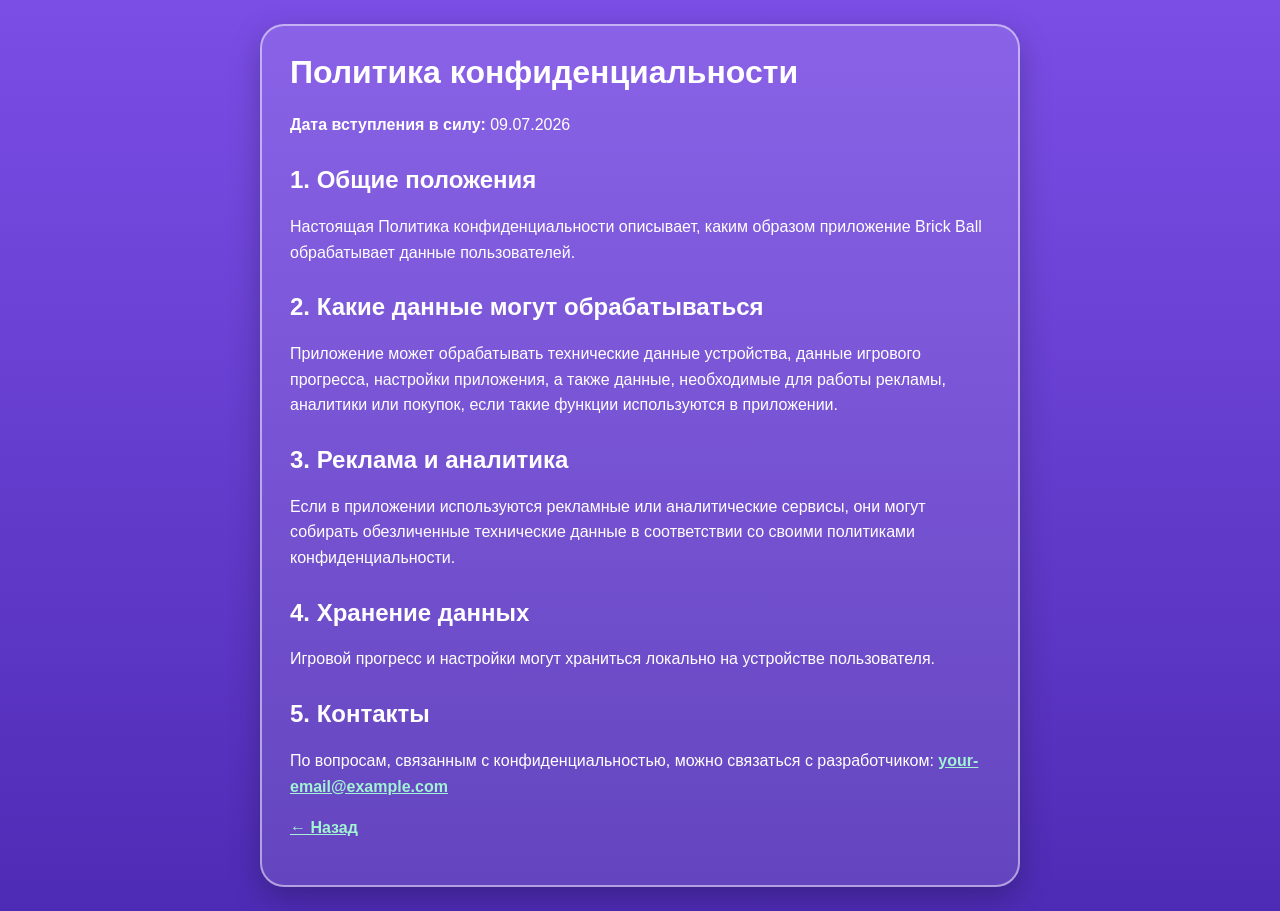
==== privacy.html @ 716b4268 "Наработки сайта" ====
<!DOCTYPE html>
<html lang="ru">
<head>
  <meta charset="UTF-8" />
  <meta name="viewport" content="width=device-width, initial-scale=1.0" />
  <title>Политика конфиденциальности — Brick Ball</title>
  <link rel="stylesheet" href="style.css" />
</head>
<body>
  <main class="document">
    <h1>Политика конфиденциальности</h1>
    <p><strong>Дата вступления в силу:</strong> 09.07.2026</p>

    <h2>1. Общие положения</h2>
    <p>
      Настоящая Политика конфиденциальности описывает, каким образом приложение Brick Ball
      обрабатывает данные пользователей.
    </p>

    <h2>2. Какие данные могут обрабатываться</h2>
    <p>
      Приложение может обрабатывать технические данные устройства, данные игрового прогресса,
      настройки приложения, а также данные, необходимые для работы рекламы, аналитики или покупок,
      если такие функции используются в приложении.
    </p>

    <h2>3. Реклама и аналитика</h2>
    <p>
      Если в приложении используются рекламные или аналитические сервисы, они могут собирать
      обезличенные технические данные в соответствии со своими политиками конфиденциальности.
    </p>

    <h2>4. Хранение данных</h2>
    <p>
      Игровой прогресс и настройки могут храниться локально на устройстве пользователя.
    </p>

    <h2>5. Контакты</h2>
    <p>
      По вопросам, связанным с конфиденциальностью, можно связаться с разработчиком:
      <a href="mailto:your-email@example.com">your-email@example.com</a>
    </p>

    <p><a href="index.html">← Назад</a></p>
  </main>
</body>
</html>
---- style.css ----
* {
  box-sizing: border-box;
}

body {
  margin: 0;
  font-family: Arial, sans-serif;
  background: linear-gradient(180deg, #7b4ee6, #4e2bb5);
  color: #ffffff;
  min-height: 100vh;
  padding: 24px;
}

.card,
.document {
  max-width: 760px;
  margin: 0 auto;
  background: rgba(255, 255, 255, 0.12);
  border: 2px solid rgba(255, 255, 255, 0.5);
  border-radius: 24px;
  padding: 28px;
  box-shadow: 0 10px 30px rgba(0, 0, 0, 0.25);
}

.card {
  text-align: center;
  margin-top: 80px;
}

h1 {
  margin-top: 0;
}

h2 {
  margin-top: 28px;
}

p {
  line-height: 1.6;
}

a {
  color: #a1f3d3;
  font-weight: bold;
}

.buttons {
  display: flex;
  flex-direction: column;
  gap: 14px;
  margin-top: 28px;
}

.buttons a {
  display: block;
  padding: 14px 18px;
  border-radius: 10px;
  background: #a1f3d3;
  color: #413178;
  text-decoration: none;
}

.buttons a:hover {
  opacity: 0.9;
}
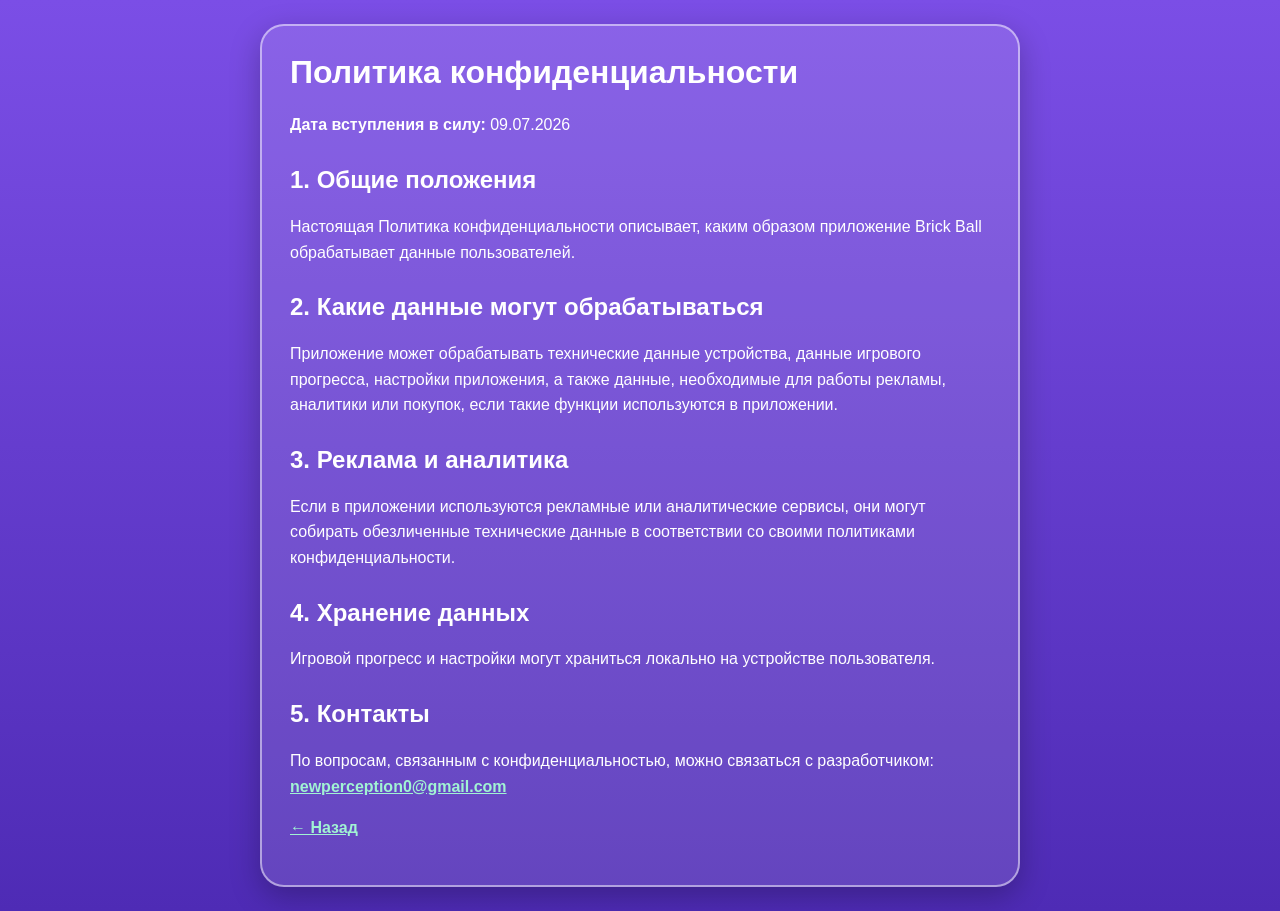
==== commit 4f06353e: "Заменена почта на newperception0@gmail.com" ====
--- a/privacy.html
+++ b/privacy.html
@@ -38,7 +38,7 @@
     <h2>5. Контакты</h2>
     <p>
       По вопросам, связанным с конфиденциальностью, можно связаться с разработчиком:
-      <a href="mailto:your-email@example.com">your-email@example.com</a>
+      <a href="mailto:your-email@example.com">newperception0@gmail.com</a>
     </p>
 
     <p><a href="index.html">← Назад</a></p>
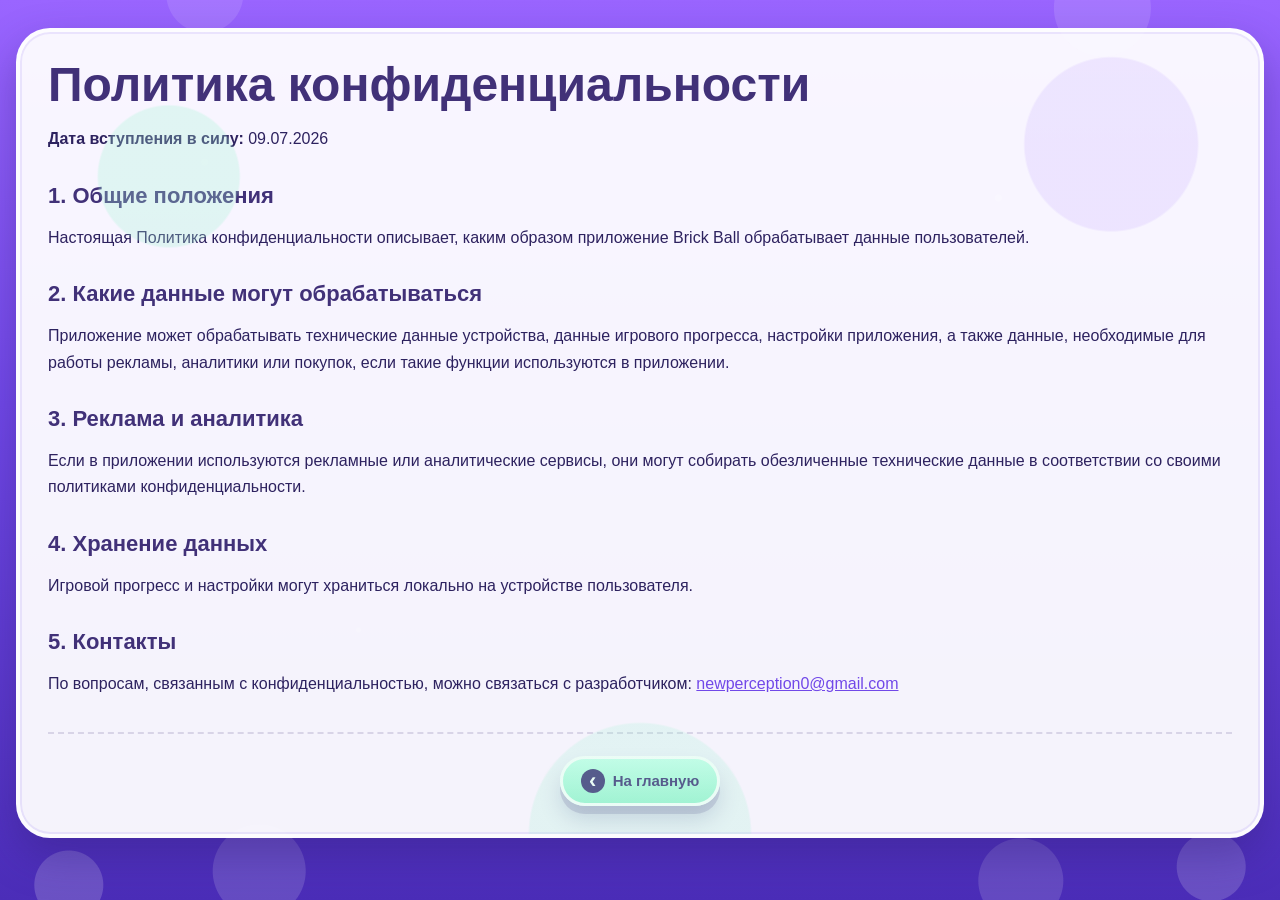
==== commit 22df1136: "Редизайн сайта" ====
--- a/privacy.html
+++ b/privacy.html
@@ -41,7 +41,9 @@
       <a href="mailto:your-email@example.com">newperception0@gmail.com</a>
     </p>
 
-    <p><a href="index.html">← Назад</a></p>
+    <div class="bottom-actions">
+          <a class="back-button" href="index.html">На главную</a>
+        </div>
   </main>
 </body>
 </html>
--- a/style.css
+++ b/style.css
@@ -1,65 +1,294 @@
+:root {
+  --purple-dark: #413178;
+  --purple-main: #7148e8;
+  --purple-light: #9b6dff;
+  --mint: #a1f3d3;
+  --mint-light: #caffec;
+  --white: #ffffff;
+  --text: #2d225f;
+  --soft-text: #6b5aa8;
+  --card: rgba(255, 255, 255, 0.94);
+  --border: rgba(255, 255, 255, 0.75);
+  --shadow: rgba(46, 28, 112, 0.35);
+}
+
 * {
   box-sizing: border-box;
 }
 
 body {
   margin: 0;
+  min-height: 100vh;
   font-family: Arial, sans-serif;
-  background: linear-gradient(180deg, #7b4ee6, #4e2bb5);
+  color: var(--text);
+  background:
+    radial-gradient(circle at 16% 18%, rgba(255, 255, 255, 0.22) 0 3px, transparent 4px),
+    radial-gradient(circle at 78% 22%, rgba(255, 255, 255, 0.2) 0 3px, transparent 4px),
+    radial-gradient(circle at 28% 70%, rgba(255, 255, 255, 0.16) 0 2px, transparent 3px),
+    linear-gradient(180deg, #9a65ff 0%, #7148e8 45%, #4b2db8 100%);
+  padding: 28px 16px;
+  overflow-x: hidden;
+}
+
+body::before,
+body::after {
+  content: "";
+  position: fixed;
+  left: -40px;
+  right: -40px;
+  height: 140px;
+  pointer-events: none;
+  z-index: 0;
+}
+
+body::before {
+  bottom: -62px;
+  background:
+    radial-gradient(circle at 8% 45%, rgba(255, 255, 255, 0.18) 0 34px, transparent 35px),
+    radial-gradient(circle at 22% 35%, rgba(255, 255, 255, 0.15) 0 46px, transparent 47px),
+    radial-gradient(circle at 78% 42%, rgba(255, 255, 255, 0.14) 0 42px, transparent 43px),
+    radial-gradient(circle at 92% 32%, rgba(255, 255, 255, 0.17) 0 34px, transparent 35px);
+}
+
+body::after {
+  top: -76px;
+  background:
+    radial-gradient(circle at 18% 50%, rgba(255, 255, 255, 0.11) 0 38px, transparent 39px),
+    radial-gradient(circle at 84% 60%, rgba(255, 255, 255, 0.12) 0 48px, transparent 49px);
+}
+
+.page {
+  position: relative;
+  z-index: 1;
+  width: min(920px, 100%);
+  margin: 0 auto;
+}
+
+.hero,
+.document {
+  position: relative;
+  background: var(--card);
+  border: 4px solid var(--border);
+  border-radius: 34px;
+  box-shadow:
+    0 18px 40px var(--shadow),
+    inset 0 0 0 2px rgba(127, 91, 232, 0.12);
+  overflow: hidden;
+}
+
+.hero {
+  min-height: 520px;
+  padding: 52px 28px;
+  text-align: center;
+}
+
+.document {
+  padding: 28px;
+}
+
+.hero::before,
+.document::before {
+  content: "";
+  position: absolute;
+  inset: 0;
+  background:
+    radial-gradient(circle at 12% 18%, rgba(161, 243, 211, 0.28) 0 70px, transparent 72px),
+    radial-gradient(circle at 88% 14%, rgba(155, 109, 255, 0.12) 0 86px, transparent 88px),
+    radial-gradient(circle at 50% 100%, rgba(161, 243, 211, 0.22) 0 110px, transparent 112px);
+  pointer-events: none;
+}
+
+.content {
+  position: relative;
+  z-index: 1;
+}
+
+.logo-badge {
+  width: 92px;
+  height: 92px;
+  margin: 0 auto 20px;
+  border-radius: 28px;
+  background: linear-gradient(180deg, var(--mint-light), var(--mint));
+  border: 4px solid #ffffff;
+  box-shadow: 0 10px 22px rgba(65, 49, 120, 0.24);
+  display: grid;
+  place-items: center;
+  color: var(--purple-dark);
+  font-size: 42px;
+  font-weight: 900;
+}
+
+h1 {
+  margin: 0 0 12px;
+  color: var(--purple-dark);
+  font-size: clamp(30px, 6vw, 48px);
+  line-height: 1.05;
+}
+
+h2 {
+  margin: 30px 0 10px;
+  color: var(--purple-dark);
+  font-size: 22px;
+}
+
+p {
+  line-height: 1.65;
+  font-size: 16px;
+}
+
+.lead {
+  max-width: 640px;
+  margin: 0 auto 30px;
+  color: var(--soft-text);
+  font-size: 18px;
+}
+
+.buttons {
+  display: grid;
+  gap: 14px;
+  max-width: 420px;
+  margin: 32px auto 0;
+}
+
+.main-button,
+.back-button {
+  display: inline-flex;
+  align-items: center;
+  justify-content: center;
+  min-height: 54px;
+  padding: 14px 22px;
+  border-radius: 16px;
+  text-decoration: none;
+  font-weight: 800;
+  color: var(--purple-dark);
+  background: linear-gradient(180deg, var(--mint-light), var(--mint));
+  border: 3px solid #ffffff;
+  box-shadow:
+    0 8px 0 rgba(65, 49, 120, 0.18),
+    0 14px 22px rgba(65, 49, 120, 0.2);
+  transition: transform 0.12s ease, box-shadow 0.12s ease, filter 0.12s ease;
+}
+
+.main-button:hover,
+.back-button:hover {
+  transform: translateY(-2px);
+  filter: brightness(1.03);
+  box-shadow:
+    0 10px 0 rgba(65, 49, 120, 0.18),
+    0 18px 28px rgba(65, 49, 120, 0.22);
+}
+
+.main-button:active,
+.back-button:active {
+  transform: translateY(3px);
+  box-shadow:
+    0 4px 0 rgba(65, 49, 120, 0.18),
+    0 8px 16px rgba(65, 49, 120, 0.18);
+}
+
+.back-button {
+  min-height: 46px;
+  border-radius: 999px;
+  padding: 10px 18px;
+  font-size: 15px;
+}
+
+.back-button::before {
+  content: "‹";
+  display: inline-grid;
+  place-items: center;
+  width: 24px;
+  height: 24px;
+  margin-right: 8px;
+  border-radius: 50%;
   color: #ffffff;
-  min-height: 100vh;
-  padding: 24px;
-}
-
-.card,
-.document {
-  max-width: 760px;
-  margin: 0 auto;
-  background: rgba(255, 255, 255, 0.12);
-  border: 2px solid rgba(255, 255, 255, 0.5);
-  border-radius: 24px;
-  padding: 28px;
-  box-shadow: 0 10px 30px rgba(0, 0, 0, 0.25);
-}
-
-.card {
+  background: var(--purple-dark);
+  font-size: 22px;
+  line-height: 1;
+}
+
+.top-bar {
+  display: flex;
+  justify-content: flex-start;
+  margin-bottom: 20px;
+}
+
+.bottom-actions {
+  display: flex;
+  justify-content: center;
+  margin-top: 34px;
+  padding-top: 22px;
+  border-top: 2px dashed rgba(65, 49, 120, 0.16);
+}
+
+.document-title {
+  padding: 26px;
+  border-radius: 26px;
+  background: linear-gradient(180deg, rgba(155, 109, 255, 0.16), rgba(161, 243, 211, 0.22));
+  border: 2px solid rgba(65, 49, 120, 0.08);
+  margin-bottom: 24px;
+}
+
+.document-title p {
+  margin-bottom: 0;
+  color: var(--soft-text);
+}
+
+.section {
+  padding: 20px 22px;
+  margin: 14px 0;
+  border-radius: 22px;
+  background: rgba(255, 255, 255, 0.72);
+  border: 2px solid rgba(65, 49, 120, 0.07);
+}
+
+.section h2:first-child {
+  margin-top: 0;
+}
+
+a {
+  color: var(--purple-main);
+}
+
+.version {
+  margin-top: 36px;
+  color: rgba(255, 255, 255, 0.78);
   text-align: center;
-  margin-top: 80px;
-}
-
-h1 {
-  margin-top: 0;
-}
-
-h2 {
-  margin-top: 28px;
-}
-
-p {
-  line-height: 1.6;
-}
-
-a {
-  color: #a1f3d3;
-  font-weight: bold;
-}
-
-.buttons {
-  display: flex;
-  flex-direction: column;
-  gap: 14px;
-  margin-top: 28px;
-}
-
-.buttons a {
-  display: block;
-  padding: 14px 18px;
-  border-radius: 10px;
-  background: #a1f3d3;
-  color: #413178;
-  text-decoration: none;
-}
-
-.buttons a:hover {
-  opacity: 0.9;
+  font-size: 13px;
+  font-style: italic;
+}
+
+@media (max-width: 560px) {
+  body {
+    padding: 16px 12px;
+  }
+
+  .hero,
+  .document {
+    border-radius: 26px;
+    border-width: 3px;
+  }
+
+  .hero {
+    padding: 38px 18px;
+    min-height: 480px;
+  }
+
+  .document {
+    padding: 18px;
+  }
+
+  .document-title {
+    padding: 20px;
+    border-radius: 20px;
+  }
+
+  .section {
+    padding: 16px;
+    border-radius: 18px;
+  }
+
+  .main-button {
+    min-height: 52px;
+  }
 }
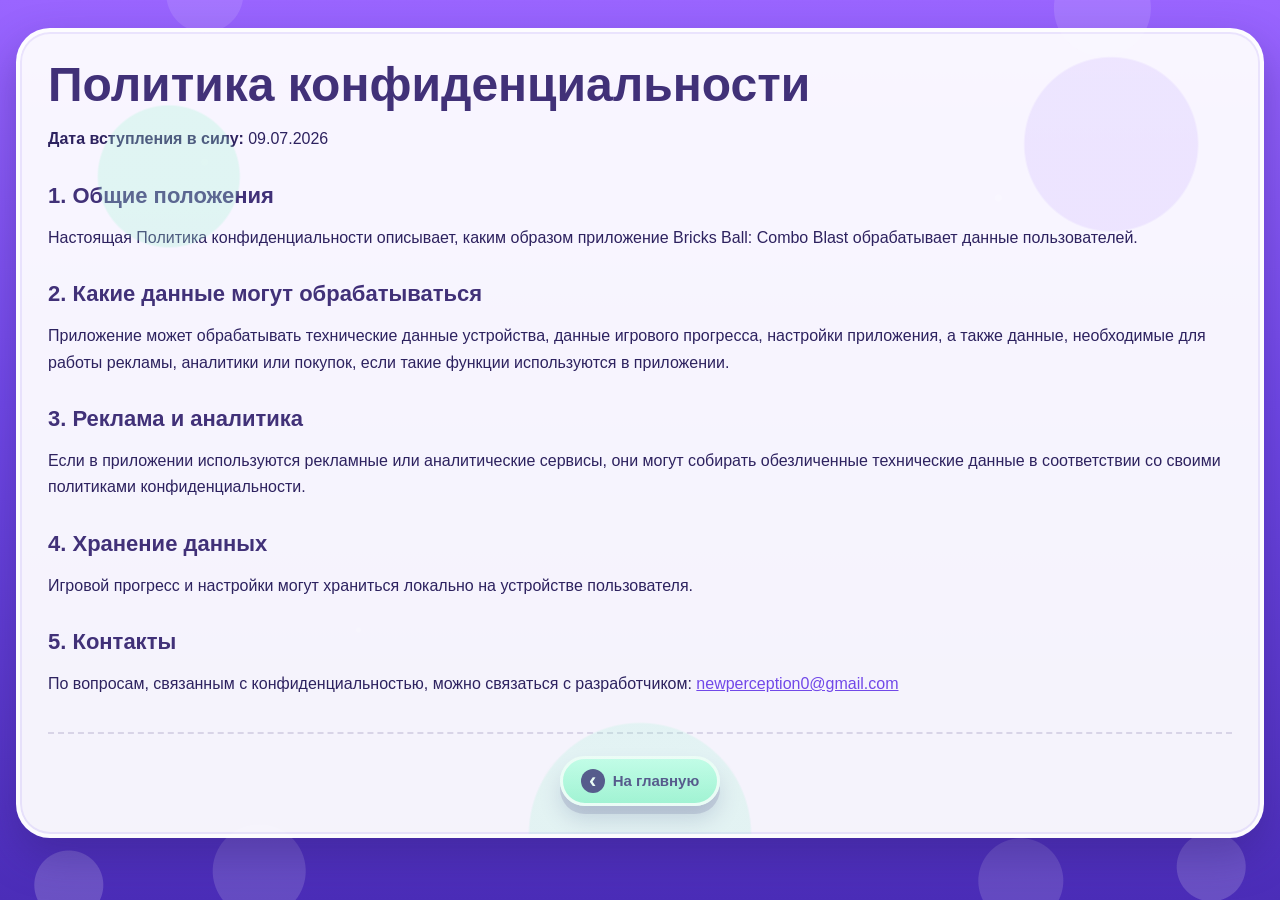
==== commit 80990fc9: "Правки названия на странице" ====
--- a/privacy.html
+++ b/privacy.html
@@ -3,7 +3,7 @@
 <head>
   <meta charset="UTF-8" />
   <meta name="viewport" content="width=device-width, initial-scale=1.0" />
-  <title>Политика конфиденциальности — Brick Ball</title>
+  <title>Политика конфиденциальности — Bricks Ball: Combo Blast</title>
   <link rel="stylesheet" href="style.css" />
 </head>
 <body>
@@ -13,7 +13,7 @@
 
     <h2>1. Общие положения</h2>
     <p>
-      Настоящая Политика конфиденциальности описывает, каким образом приложение Brick Ball
+      Настоящая Политика конфиденциальности описывает, каким образом приложение Bricks Ball: Combo Blast
       обрабатывает данные пользователей.
     </p>
 
